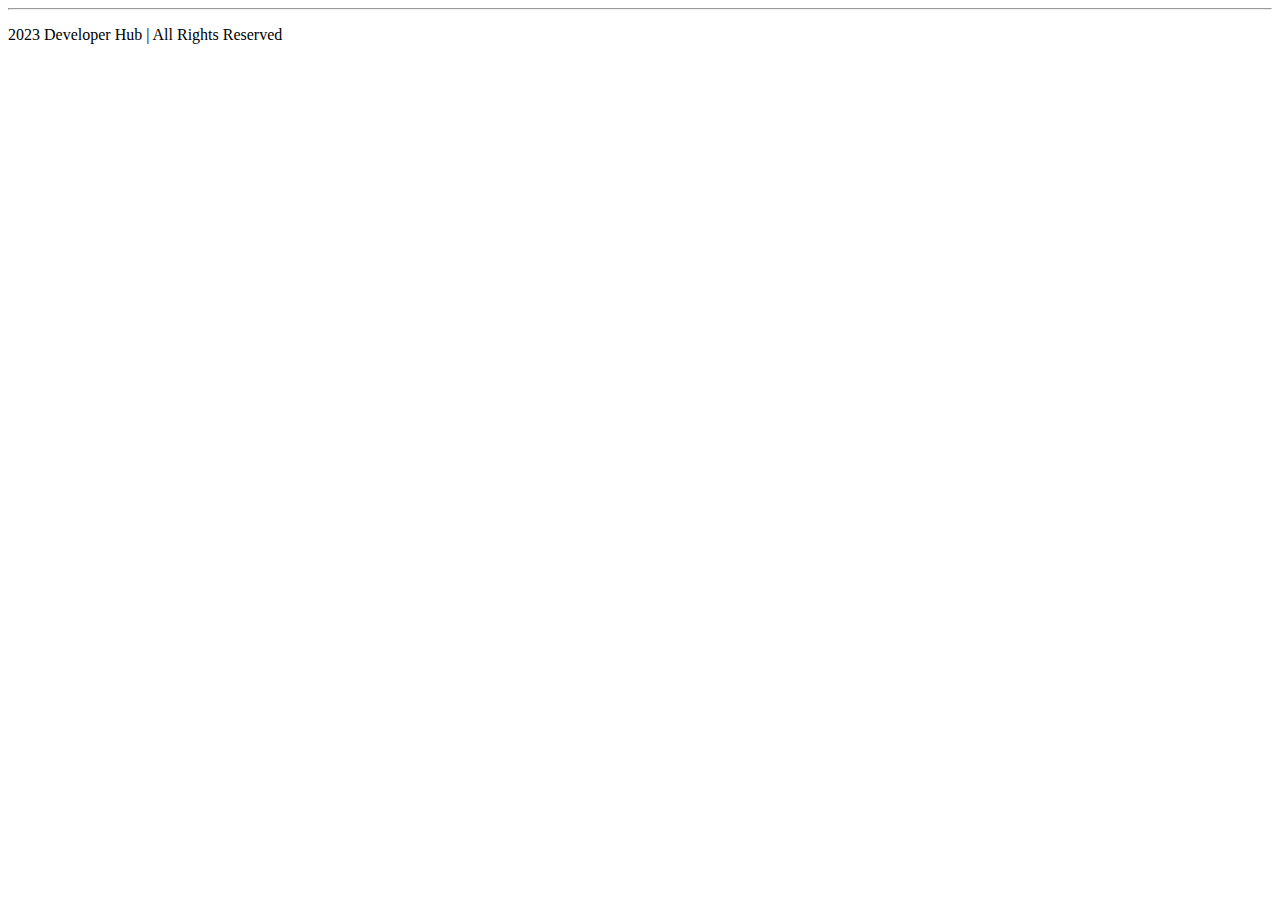
==== Project/index.html @ bf57d40c "Initial commit" ====
<!DOCTYPE html>
<html lang="en">
  <head>
    <meta charset="UTF-8" />
    <meta name="viewport" content="width=device-width, initial-scale=1.0" />
    <title>Google-Themed Developer Hub</title>
    <link rel="stylesheet" href="styles.css" />
  </head>
  <body>
    <div>
      <header>
        <nav>
          <!-- Step 1.1: Create a div for the logo container -->
          <!-- Step 1.2: Inside the div, add an image element for the logo and a paragraph for the brand name -->
          <!-- Step 1.3: Create an unordered list for navigation links -->
          <!-- Step 1.4: Inside the unordered list, include the navigation items: Home, Articles, Resources, Contact -->
        </nav>
        <section>
          <!-- Step 2.1: Create a div for the container of the introductory part -->
          <!-- Step 2.2: Inside the div, create a heading for the main title of the website, "Developer Hub" -->
          <!-- Step 2.3: Inside the div, create a paragraph describing the website. Example: "Your journey to mastering web development starts here..." -->
        </section>
      </header>

      <main>
        <div>
          <!-- Step 3.1: Create a div to contain the main blog posts -->
          <article>
            <!-- Step 3.2: Create an article element to group individual blog posts -->
            <div>
              <!-- Step 3.3: Create a div for a single blog post -->
              <div>
                <!-- Step 3.4: Inside the blog post div, create a div for the "post-image" -->
                <!-- Add an image for the blog post: src="assets/images/post1.jpg", alt="HTML & CSS Code Snippet" -->
              </div>
              <div>
                <!-- Step 3.5: Inside the blog post div, create a div for the "post-content" -->
                <!-- Create an h2 for the blog post title -->
                <!-- Add a paragraph for the post metadata (e.g., "Posted on November 15, 2023 by Google Dev Team") -->
                <!-- Add a paragraph for the post summary (e.g., "Creating an effective website starts with solid HTML...") -->
              </div>
            </div>

            <!-- Step 3.6: Using the instructions above, create two more blog posts -->
            <div>
              <!-- Include the following for this post: src="assets/images/post2.png", title="Building Dynamic UI with JavaScript", metadata="Posted on November 14, 2023 by Google Dev Team", summary="From interactive forms to dynamic content, JavaScript brings your website to life..." -->
            </div>
            <div>
              <!-- Include the following for this post: src="assets/images/post3.jpeg", title="Unlocking the Magic of CSS Flexbox", metadata="Posted on November 13, 2023 by Google Dev Team", summary="Learn how to create responsive and dynamic layouts with CSS Flexbox..." -->
            </div>
          </article>
        </div>

        <aside>
          <!-- Step 4.1: Create an aside section for the sidebar -->
          <div>
            <!-- Step 4.2: Create a div for "popular-posts-side" -->
            <!-- Step 4.3: Add a subheading for the popular posts, e.g., "Top Picks" -->
            <!-- Step 4.4: Inside the "popular-posts-side", create multiple divs for popular posts -->
            <div>
              <!-- For this post, include: src="assets/images/aside1.jpg", title="Getting Started with JavaScript", description="Explore the essentials of JavaScript for beginners..." -->
            </div>
            <div>
              <!-- For this post, include: src="assets/images/aside2.png", title="CSS Grid Mastery", description="Learn how to create flexible layouts with CSS Grid..." -->
            </div>
            <div>
              <!-- For this post, include: src="assets/images/aside3.jpg", title="Responsive Design Essentials", description="Tips and tricks to build responsive websites in 2024..." -->
            </div>
          </div>

          <div>
            <!-- Step 4.5: Create a div for "social-side" -->
            <!-- Add a subheading, e.g., "Follow Us" -->
            <!-- Add anchor tags with social media images for Facebook, Twitter, Instagram, and LinkedIn -->
          </div>
        </aside>
      </main>

      <footer>
        <!-- Step 5.1: Create a div for the "footerBoxes" -->
        <div>
          <!-- Step 5.2: Inside the div, create individual "footerBox" divs for Privacy Policy, Terms of Service, and Support -->
          <!-- For Privacy Policy: Add an h3, an hr, and a paragraph explaining the policy -->
          <!-- For Terms of Service: Add an h3, an hr, and a paragraph explaining the terms -->
          <!-- For Support: Add an h3, an hr, and a paragraph explaining how to contact support -->
        </div>
        <hr />
        <!-- Step 5.3: Add a horizontal line as a separator -->
        <p>2023 Developer Hub | All Rights Reserved</p>
        <!-- Step 5.4: Add a paragraph for the copyright notice -->
      </footer>
    </div>
  </body>
</html>
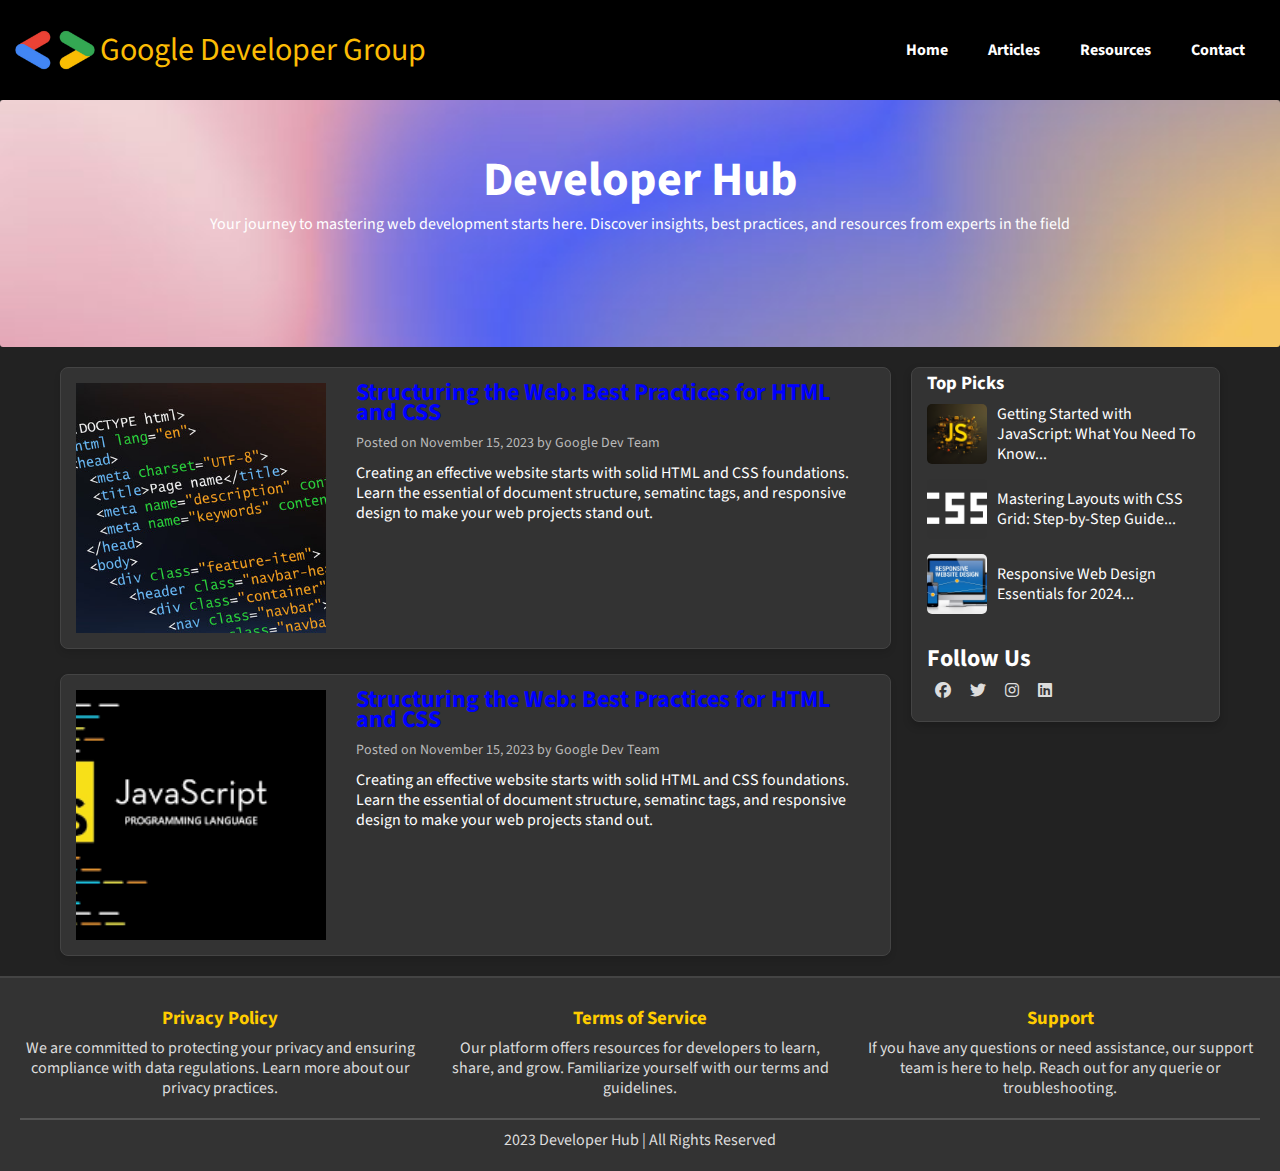
==== commit c5ff9b54: "update" ====
--- a/Project/index.html
+++ b/Project/index.html
@@ -4,91 +4,123 @@
     <meta charset="UTF-8" />
     <meta name="viewport" content="width=device-width, initial-scale=1.0" />
     <title>Google-Themed Developer Hub</title>
-    <link rel="stylesheet" href="styles.css" />
+    <link rel="stylesheet" href="style.css" />
+    <link href="https://fonts.googleapis.com/css2?family=Source+Sans+3:wght@300;400;600;700&display=swap" rel="stylesheet">
+    <link rel="stylesheet" href="https://cdnjs.cloudflare.com/ajax/libs/font-awesome/6.5.1/css/all.min.css">
   </head>
   <body>
     <div>
       <header>
-        <nav>
-          <!-- Step 1.1: Create a div for the logo container -->
-          <!-- Step 1.2: Inside the div, add an image element for the logo and a paragraph for the brand name -->
-          <!-- Step 1.3: Create an unordered list for navigation links -->
-          <!-- Step 1.4: Inside the unordered list, include the navigation items: Home, Articles, Resources, Contact -->
-        </nav>
+        <div class="navbar">
+          <nav class="navbar--container">
+            <div class="logo-container">
+             <div class="logo-img-container">
+               <img src="./assets/images/GDG-LOGO.png">
+             </div>
+               <p><b>Google Developer Group</b></p>
+             </div>
+             <div class="nav-links-container">
+               <ul>
+                 <li><a href="#Home">Home</a></li>
+                 <li><a href="#Articles">Articles</a></li>
+                 <li><a href="#Resources">Resources</a></li>
+                 <li><a href="#Contact">Contact</a></li>
+               </ul>
+             </div>
+           </nav>          
+        </div>
         <section>
-          <!-- Step 2.1: Create a div for the container of the introductory part -->
-          <!-- Step 2.2: Inside the div, create a heading for the main title of the website, "Developer Hub" -->
-          <!-- Step 2.3: Inside the div, create a paragraph describing the website. Example: "Your journey to mastering web development starts here..." -->
+          <div class="header-banner-container" id="Home">
+            <h1>Developer Hub</h1>
+            <p>Your journey to mastering web development starts here. Discover insights, best practices, and resources from experts in the field</p>
+          </div>
         </section>
       </header>
 
       <main>
-        <div>
-          <!-- Step 3.1: Create a div to contain the main blog posts -->
-          <article>
-            <!-- Step 3.2: Create an article element to group individual blog posts -->
-            <div>
-              <!-- Step 3.3: Create a div for a single blog post -->
-              <div>
-                <!-- Step 3.4: Inside the blog post div, create a div for the "post-image" -->
-                <!-- Add an image for the blog post: src="assets/images/post1.jpg", alt="HTML & CSS Code Snippet" -->
+        <div class="main">
+          <div class="main-posts" id="Articles">
+            <article class="blog-post">
+              <div class="post-image">
+                <img src="assets/images/post1.jpg" alt="HTML & CSS Code Snippet">
               </div>
-              <div>
-                <!-- Step 3.5: Inside the blog post div, create a div for the "post-content" -->
-                <!-- Create an h2 for the blog post title -->
-                <!-- Add a paragraph for the post metadata (e.g., "Posted on November 15, 2023 by Google Dev Team") -->
-                <!-- Add a paragraph for the post summary (e.g., "Creating an effective website starts with solid HTML...") -->
+              <div class="post-content">
+                <h2>Structuring the Web: Best Practices for HTML and CSS</h2>
+                <p class="post-meta">Posted on November 15, 2023 by Google Dev Team</p>
+                <p>Creating an effective website starts with solid HTML and CSS foundations. Learn the
+                  essential of document structure, sematinc tags, and responsive design to make your web 
+                  projects stand out.
+                </p>
+              </div>
+            </article>
+            <article class="blog-post">
+              <div class="post-image">
+                <img src="assets/images/post2.png" title="Building Dynamic UI with JavaScript" metadata="Posted on November 14, 2023 by Google Dev Team" summary="From interactive forms to dynamic content, JavaScript brings your website to life...">
+              </div>
+              <div class="post-content">
+                <h2>Structuring the Web: Best Practices for HTML and CSS</h2>
+                <p class="post-meta">Posted on November 15, 2023 by Google Dev Team</p>
+                <p>Creating an effective website starts with solid HTML and CSS foundations. Learn the
+                  essential of document structure, sematinc tags, and responsive design to make your web 
+                  projects stand out.
+                </p>
+              </div>
+            </article>
+          </div>
+
+          <aside class="sidebar" id="Resources">
+            <div class="popular-posts-side">
+              <h3>Top Picks</h3>
+              <div class="popular-post">
+                <img src="assets/images/aside1.jpg" title="Getting Started with JavaScript" description="Explore the essentials of JavaScript for beginners...">
+                <a href="https://www.simplilearn.com/tutorials/javascript-tutorial/introduction-to-javascript" target="_blank"><p>Getting Started with JavaScript: What You Need To Know...</a>
+              </div>
+              <div class="popular-post">
+                <img src="assets/images/aside2.png" title="CSS Grid Mastery" description="Learn how to create flexible layouts with CSS Grid...">
+                <a href="https://medium.com/@MakeComputerScienceGreatAgain/mastering-css-grid-a-short-tutorial-for-modern-web-layouts-a69f1025639e" target="_blank"><p>Mastering Layouts with CSS Grid: Step-by-Step Guide...</p></a>
+              </div>
+              <div class="popular-post">
+                <img src="assets/images/aside3.jpg" title="Responsive Design Essentials" description="Tips and tricks to build responsive websites in 2024...">
+                <a href="https://kijo.co.uk/blog/10-guidelines-for-responsive-website-design/" target="_blank"><p>Responsive Web Design Essentials for 2024...</p></a>
+
               </div>
             </div>
 
-            <!-- Step 3.6: Using the instructions above, create two more blog posts -->
-            <div>
-              <!-- Include the following for this post: src="assets/images/post2.png", title="Building Dynamic UI with JavaScript", metadata="Posted on November 14, 2023 by Google Dev Team", summary="From interactive forms to dynamic content, JavaScript brings your website to life..." -->
+            <div id="Contact">
+              <h2>Follow Us</h2>
+              <a href="https://www.facebook.com/nebiiya/" target="_blank"><i class="fa-brands fa-facebook"></i></a>
+              <a href="https://github.com/nebiiya" target="_blank"><i class="fa-brands fa-twitter"></i></a>
+              <a href="https://boxd.it/ALiC2" target="_blank"><i class="fa-brands fa-instagram"></i></a>
+              <a href="https://boxd.it/ALiC2" target="_blank"><i class="fa-brands fa-linkedin"></i></a>
             </div>
-            <div>
-              <!-- Include the following for this post: src="assets/images/post3.jpeg", title="Unlocking the Magic of CSS Flexbox", metadata="Posted on November 13, 2023 by Google Dev Team", summary="Learn how to create responsive and dynamic layouts with CSS Flexbox..." -->
-            </div>
-          </article>
+          </aside>
         </div>
 
-        <aside>
-          <!-- Step 4.1: Create an aside section for the sidebar -->
+        <footer class="footer-content">
           <div>
-            <!-- Step 4.2: Create a div for "popular-posts-side" -->
-            <!-- Step 4.3: Add a subheading for the popular posts, e.g., "Top Picks" -->
-            <!-- Step 4.4: Inside the "popular-posts-side", create multiple divs for popular posts -->
-            <div>
-              <!-- For this post, include: src="assets/images/aside1.jpg", title="Getting Started with JavaScript", description="Explore the essentials of JavaScript for beginners..." -->
+            <div class="footerBox">
+              <h3>Privacy Policy</h3>
+              <p>We are committed to protecting your privacy and ensuring compliance with data regulations. Learn more about our
+                privacy practices.
+              </p>
             </div>
-            <div>
-              <!-- For this post, include: src="assets/images/aside2.png", title="CSS Grid Mastery", description="Learn how to create flexible layouts with CSS Grid..." -->
+            <div class="footerBox">
+              <h3>Terms of Service</h3>
+              <p>Our platform offers resources for developers to learn, share, and grow. Familiarize yourself with our terms 
+                and guidelines.
+              </p>
             </div>
-            <div>
-              <!-- For this post, include: src="assets/images/aside3.jpg", title="Responsive Design Essentials", description="Tips and tricks to build responsive websites in 2024..." -->
+            <div class="footerBox">
+              <h3>Support</h3>
+              <p>If you have any questions or need assistance, our support team is here to help. Reach out for any querie
+                or troubleshooting.
+              </p>
             </div>
           </div>
-
-          <div>
-            <!-- Step 4.5: Create a div for "social-side" -->
-            <!-- Add a subheading, e.g., "Follow Us" -->
-            <!-- Add anchor tags with social media images for Facebook, Twitter, Instagram, and LinkedIn -->
-          </div>
-        </aside>
-      </main>
-
-      <footer>
-        <!-- Step 5.1: Create a div for the "footerBoxes" -->
-        <div>
-          <!-- Step 5.2: Inside the div, create individual "footerBox" divs for Privacy Policy, Terms of Service, and Support -->
-          <!-- For Privacy Policy: Add an h3, an hr, and a paragraph explaining the policy -->
-          <!-- For Terms of Service: Add an h3, an hr, and a paragraph explaining the terms -->
-          <!-- For Support: Add an h3, an hr, and a paragraph explaining how to contact support -->
-        </div>
-        <hr />
-        <!-- Step 5.3: Add a horizontal line as a separator -->
-        <p>2023 Developer Hub | All Rights Reserved</p>
-        <!-- Step 5.4: Add a paragraph for the copyright notice -->
-      </footer>
-    </div>
+          <hr>
+          <p>2023 Developer Hub | All Rights Reserved</p>
+        </footer>
+      </div>
+    </main>
   </body>
 </html>
--- a/Project/style.css
+++ b/Project/style.css
@@ -0,0 +1,389 @@
+/* General Reset */
+/* Step 1: Reset default margins, padding, and box sizing for all elements */
+* {
+    margin: 0 ; 
+    padding: 0; 
+    box-sizing: border-box; 
+}
+
+/* Step 2: Set global styles for the body */
+body {
+    font-family: 'Source Sans 3'; 
+    line-height: 1px; 
+    color: #ffff; 
+    background-color: #222; 
+    scroll-behavior: smooth; 
+}
+
+/* Navigation Bar Styling */
+/* Step 3: Navigation Bar Styles */
+.navbar {
+    background-color: black; 
+    color: white; 
+    padding: 10px; 
+    box-shadow: (0 4px 6px rgba(0, 0, 0, 0.2));
+}
+
+/* Step 4: Navbar Container Styles */
+.navbar--container {
+    display: flex; 
+    justify-content: space-between; 
+    align-items: center; 
+    max-width: 100%; 
+    margin: 0 5px;
+}
+
+/* Step 5: Logo Container Styles */
+.logo-container {
+    display: flex; 
+    align-items: center; 
+    gap: 5px; 
+}
+
+/* Step 6: Logo Image Styles */
+.logo-img-container img {
+    width: 5rem; 
+    height: auto; 
+    border-radius: 50px; 
+    object-fit:cover; 
+}
+
+/* Step 7: Logo Text Styles */
+.logo-container p {
+    font-size: 2rem ; 
+    font-weight: 200; 
+    color: #FBBC05; 
+}
+
+/* Step 8: Navigation Links Container Styles */
+.nav-links-container {
+    display: flex;
+    justify-content: space-evenly;
+    align-items: center;
+    gap: 5rem; 
+    list-style: none; 
+}
+
+.nav-links-container ul {
+  display: flex;
+  justify-content: space-evenly; /* Ensures even spacing */
+  align-items: center;
+  list-style: none; /* Removes bullet points */
+  padding: 0; /* Ensures no extra padding */
+  margin: 0; /* Ensures no extra margin */
+  width: 100%; /* Makes sure it spans the full width */
+}
+
+li {
+  margin: 0 10px; /* Adjust spacing between items */
+  padding: 10px;
+}
+
+/* Step 9: Navigation Link Styles */
+.nav-links-container a {
+    color: #ffff; 
+    text-decoration: none; 
+    font-weight: bold; 
+    transition: 0.5s; 
+}
+
+
+/* Step 10: Navigation Link Hover Styles */
+.nav-links-container a:hover {
+    color: #FBBC05 ; 
+}
+
+/* Header Banner Styling */
+/* Step 11: Header Banner Container Styles */
+.header-banner-container {
+    background: url(assets/images/gradient2.jpg);
+    background-size: cover;
+    background-position: center;
+    background-repeat: no-repeat;
+    color: #ffff; 
+    text-align: center; 
+    padding: 5rem 0; 
+    border-radius: 3px;
+}
+
+/* Step 12: Header Banner Heading Styles */
+.header-banner-container h1 {
+    font-size: 3rem; 
+    font-weight: bold; 
+    margin-bottom: 2rem; 
+}
+
+/* Step 13: Header Banner Paragraph Styles */
+.header-banner-container p {
+    font-size: 1rem; 
+    max-width: 100%; 
+    margin: 2rem 0; 
+    line-height: normal;
+}
+
+/* Main Section */
+/* Step 14: Main Content Container Styles */
+.main {
+    display: flex; 
+    flex-wrap: nowrap; 
+    gap: 20px; 
+    max-width: 1200px; 
+    margin: 0 auto; 
+    padding: 20px;
+}
+
+main > div {
+  display: flex;
+  justify-content: space-between;
+  align-items: flex-start;
+}
+
+/* Step 15: Blog Post Container Styles */
+.main-posts {
+  flex: 3; 
+  display: flex;
+  flex-direction: column; 
+  gap: 25px; 
+}
+
+
+/* Step 16: Individual Blog Post Styles */
+.main-posts article {
+    display: flex; 
+    background-color: #333; 
+    border: 1px solid #444; 
+    border-radius: 8px; 
+    overflow: hidden; 
+    box-shadow: 0 4px 6px rgba(0, 0, 0, 0.1);
+}
+
+
+/* Step 17: Blog Post Image Styles */
+.main-posts article img {
+    width: 250px; 
+    height: 250px; 
+    object-fit: cover;
+}
+
+/* Step 18: Blog Post Content Container Styles */
+.main-posts article div {
+    padding: 15px;
+}
+
+.main-posts .post-content{
+  line-height: 20px;
+}
+
+/* Step 19: Blog Post Heading Styles */
+.main-posts h2 {
+    font-size: 24px; 
+    color: blue; 
+    margin-bottom: 10px; 
+}
+
+/* Step 20: Blog Post Metadata Styles */
+.post-meta {
+    font-size: 14px; 
+    color:#bbb; 
+    margin-bottom: 10px;
+}
+
+/* Sidebar Styling */
+/* Step 21: Sidebar Container Styles */
+.sidebar {
+    flex: 1; 
+    background-color: #333; 
+    border: 1px solid #444; 
+    border-radius: 8px; 
+    padding: 15px; 
+    box-shadow: 0px 4px 8px rgba(0,0,0,0.2); 
+}
+
+/* Step 22: Sidebar Heading Styles */
+.sidebar h3 {
+    color: #fff; 
+    margin-bottom: 20px;
+}
+
+/* Step 23: Popular Post Container Styles */
+.popular-post {
+    display: flex; 
+    align-items: center;
+    margin-bottom: 15px;
+    line-height: 20px;
+}
+
+/* Step 24: Popular Post Image Styles */
+.popular-post img {
+    width: 60px; 
+    height: 60px ; 
+    border-radius: 5px; 
+    object-fit: cover; 
+    margin-right: 10px;
+}
+
+/* Step 25: Popular Post Link Styles */
+.popular-post a {
+    text-decoration: none; 
+    color: white; 
+    font-size: 16px; 
+    transition: color 0.3s ease;
+}
+
+/* Step 26: Popular Post Link Hover Styles */
+.popular-post a:hover {
+  color:#ffcc00;
+}
+
+.popular-posts-side {
+  margin-bottom: 30px;
+}
+
+#Contact {
+  line-height: 30px;
+}
+
+#Contact a{
+  color: #ddd;
+}
+
+.fa-brands:hover{
+  color: #ffcc00;
+}
+
+.fa-brands {
+  margin: 0.5rem;
+}
+
+
+/* Footer Styling */
+/* Step 27: Footer Container Styles */
+footer {
+    background-color: #333; 
+    color: #ddd; 
+    padding: 30px 20px; 
+    margin-top: 40px ; 
+    text-align: center ; 
+    border-top: 2px solid #444;
+}
+
+/* Step 28: Footer Content Styles */
+.footer-content {
+    display: flex;
+    flex-direction: column;
+    align-items: center;
+    flex-wrap: wrap; 
+    justify-content: space-between; 
+    gap: 20px ; 
+    max-width: 1800px ; 
+    margin: 0 auto;
+}
+
+.footer-content > div {
+  display: grid;
+  grid-template-columns: repeat(3, 1fr);
+  gap: 20px;
+  width: 100%;
+}
+
+
+.footerBox{
+  line-height: 20px;
+  text-align: center;
+}
+
+
+/* Step 29: Footer Heading Styles */
+.footer-content h3 {
+   margin-bottom: 10px; 
+   color: #ffcc00;
+}
+
+.footer-content > hr {
+  width: 100%;
+  border: 1px solid #555;
+}
+
+/* Step 30: Footer Paragraph Styles */
+.footer p {
+  font-size: 14px;
+  color: #888;
+}
+
+.footer p:last-child {
+    margin-top: 10px; 
+    color: #888;
+}
+
+/* Responsive Design */
+/* Step 31: Responsive Navbar Styles */
+@media (max-width: 768px) {
+  .navbar--container {
+    flex-direction: column; 
+    text-align: center;
+  }
+
+  .nav-links-container {
+    flex-direction: column; 
+    gap: 10px;
+  }
+  
+  .logo-container >  p{
+    font-size: 2rem;
+  }
+
+  .header-banner-container h1 {
+    font-size: 2rem;
+  }
+
+  .header-banner-container p {
+    font-size: 1.5rem;
+  }
+
+  .main {
+    flex-direction: column;
+    align-items: center;
+  }
+
+  .main-posts article {
+    flex-direction: column; 
+    align-items: center; 
+    text-align: center;
+  }
+
+  .main-posts article img {
+    width: 30rem; 
+    height: auto;
+  }
+
+  .main-posts p {
+    font-size: 1rem;
+  }
+
+  .sidebar {
+    flex-direction: column; 
+    align-items: center; 
+    text-align: center;
+    width: 100%;
+  }
+
+  .sidebar h3 {
+    margin: 1rem;
+    font-size: 1.5rem;
+    color: #fff; 
+    margin-bottom: 20px;
+}
+
+  .popular-post img {
+    width: 5rem; 
+    height: 5rem; 
+    border-radius: 5px; 
+    object-fit: cover; 
+    margin-right: 10px;
+  }
+
+  .footer-content {
+    flex-direction: column; 
+    text-align: center;
+  }
+}
